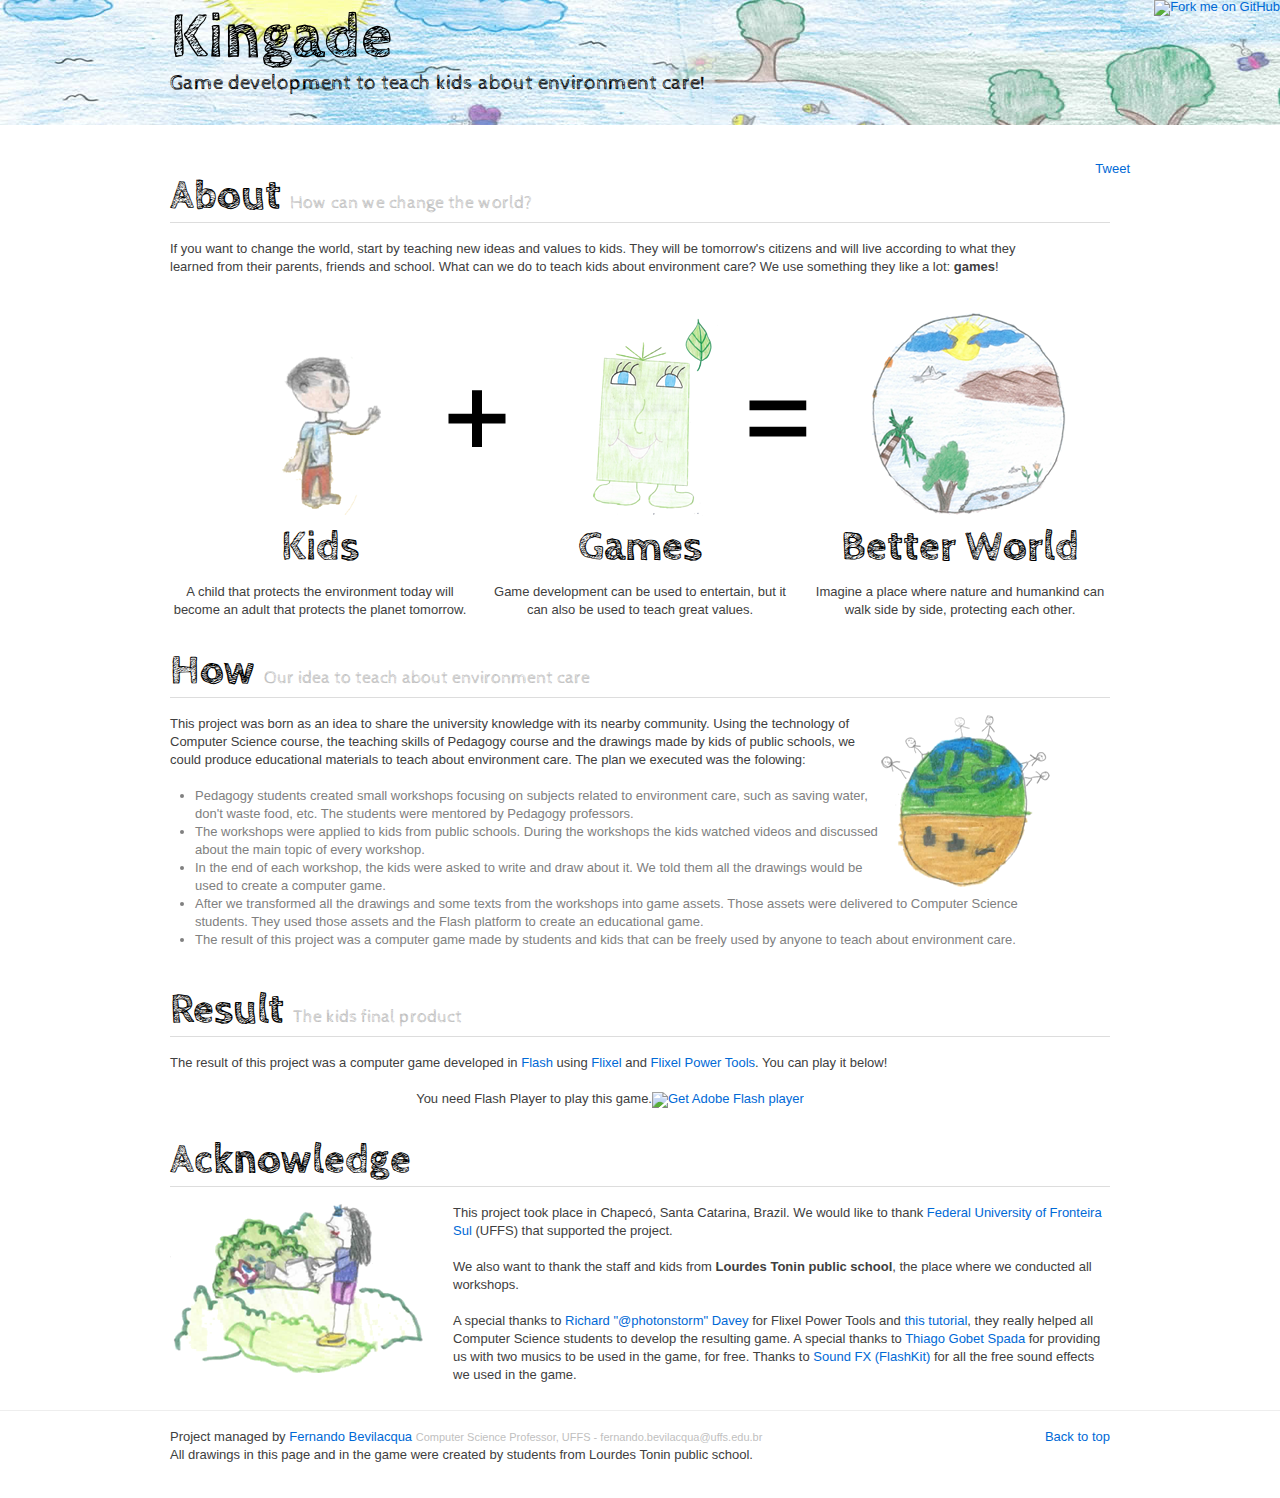
==== index.html @ 9c6450cf "Add SEO/social/analytics stuff." ====
<!DOCTYPE html>
<html lang="en">
  <head>
    <meta charset="utf-8">
    <title>Kingade - game development to teach kids about environment care!</title>
    <meta name="title" content="Kingade">    
    <meta name="description" content="Game development to teach kids about environment care!">
    <meta name="author" content="Fernando Bevilacqua">

    <!-- Le HTML5 shim, for IE6-8 support of HTML elements -->
    <!--[if lt IE 9]>
      <script src="http://html5shim.googlecode.com/svn/trunk/html5.js"></script>
    <![endif]-->
    
    <!-- Le SEO -->
    <link rel="canonical" href="http://kingade.com/" />

    <!-- Le styles -->
	<link href='http://fonts.googleapis.com/css?family=Cabin+Sketch' rel='stylesheet' type='text/css'>
	<link rel="stylesheet" href="bootstrap.min.css">
	<link rel="stylesheet" href="style.css">

    <!-- Le fav and touch icons -->
    <link rel="shortcut icon" type="image/x-icon" href="img/ico/favicon.ico">
    <link rel="apple-touch-icon" href="img/ico/waker-apple-57x57.png">
    <link rel="apple-touch-icon" sizes="72x72" href="img/ico/waker-apple-72x72.png">
    <link rel="apple-touch-icon" sizes="114x114" href="img/ico/waker-apple-114x114.png">
    
	<script type="text/javascript">
	
	  var _gaq = _gaq || [];
	  _gaq.push(['_setAccount', 'UA-10567379-5']);
	  _gaq.push(['_trackPageview']);
	
	  (function() {
	    var ga = document.createElement('script'); ga.type = 'text/javascript'; ga.async = true;
	    ga.src = ('https:' == document.location.protocol ? 'https://ssl' : 'http://www') + '.google-analytics.com/ga.js';
	    var s = document.getElementsByTagName('script')[0]; s.parentNode.insertBefore(ga, s);
	  })();
	
	</script>
	<script src="https://ajax.googleapis.com/ajax/libs/swfobject/2.2/swfobject.js" type="text/javascript"></script>
  </head>

  <body>
	<a href="http://github.com/Dovyski/Kingade" target="_blank"><img style="position: absolute; top: 0; right: 0; border: 0;" src="http://s3.amazonaws.com/github/ribbons/forkme_right_darkblue_121621.png" alt="Fork me on GitHub" /></a>
	
    <!-- Masthead (blueprinty thing)
    ================================================== -->
    <header class="jumbotron masthead" id="overview">
      <div class="inner">
        <div class="container">
          <h1>Kingade</h1>
          <p>Game development to teach kids about environment care!</p>
        </div><!-- /container -->
      </div>
    </header>

    <div class="container">
		<section id="about">
		   <div class="span16 social">
		   	 <g:plusone size="medium" href="http://kingade.com"></g:plusone>
				
			  <a href="https://twitter.com/share" class="twitter-share-button" data-via="as3gamegears" data-related="as3gamegears">Tweet</a>
			  <script>!function(d,s,id){var js,fjs=d.getElementsByTagName(s)[0];if(!d.getElementById(id)){js=d.createElement(s);js.id=id;js.src="http://platform.twitter.com/widgets.js";fjs.parentNode.insertBefore(js,fjs);}}(document,"script","twitter-wjs");</script>
	      </div>
	      
		  <div class="page-header">
		    <h1>About <small>How can we change the world?</small></h1>
		  </div>
		  <div class="row">
		    <div class="span15">
		      If you want to change the world, start by teaching new ideas and values to kids. They will be tomorrow's citizens and will live according to what they learned from their parents, friends and school. What can we do to teach kids about environment care? We use something they like a lot: <strong>games</strong>!<br /><br />
		    </div>
		    <div class="span16">
		      <img src="img/math.png" alt="Kids + Game Development = Better World!" />
		    </div>
		    <div class="span-one-third centered">
		      <h2>Kids</h2><br />
			  <p>A child that protects the environment today will become an adult that protects the planet tomorrow.</p>
		    </div>
		    <div class="span-one-third centered">
		      <h2>Games</h2><br />
		      <p>Game development can be used to entertain, but it can also be used to teach great values.</p>
		    </div>
		    <div class="span-one-third centered">
		      <h2>Better World</h2><br />
		      <p>Imagine a place where nature and humankind can walk side by side, protecting each other.</p>
		    </div>
		  </div><!-- /row -->
		</section>
		
		<section id="how">
		  <div class="page-header">
		    <h1>How <small>Our idea to teach about environment care</small></h1>
		  </div>
		  <div class="row">
		    <div class="span15">
		      <img src="img/small_planet_people.png" alt="We can change the world!" style="float: right;" />
		      This project was born as an idea to share the university knowledge with its nearby community. Using the technology of Computer Science course, the teaching skills of Pedagogy course and the drawings made by kids of public schools, we could produce educational materials to teach about environment care. The plan we executed was the folowing:<br /><br />
		      <ul>
		      	<li>Pedagogy students created small workshops focusing on subjects related to environment care, such as saving water, don't waste food, etc. The students were mentored by Pedagogy professors.</li>
				<li>The workshops were applied to kids from public schools. During the workshops the kids watched videos and discussed about the main topic of every workshop.</li>
				<li>In the end of each workshop, the kids were asked to write and draw about it. We told them all the drawings would be used to create a computer game.</li>
				<li>After we transformed all the drawings and some texts from the workshops into game assets. Those assets were delivered to Computer Science students. They used those assets and the Flash platform to create an educational game.</li>
				<li>The result of this project was a computer game made by students and kids that can be freely used by anyone to teach about environment care.</li>
		      </ul>  
		    </div>
		  </div><!-- /row -->
		</section>
		
		<section id="result">
		  <div class="page-header">
		    <h1>Result <small>The kids final product</small></h1>
		  </div>
		  <div class="row">
		    <div class="span15">
		      The result of this project was a computer game developed in <a href="http://www.adobe.com/products/flashplayer.html" target="_blank">Flash</a> using <a href="http://flixel.org" target="_blank">Flixel</a> and <a href="http://www.photonstorm.com/flixel-power-tools" target="_blank">Flixel Power Tools</a>. You can play it below!<br /><br />   
		    </div>
		    
			<div class="span15" style="text-align: center !important;">
				<div id="altContent">
					<p>You need Flash Player to play this game.<a href="http://www.adobe.com/go/getflashplayer"><img src="http://www.adobe.com/images/shared/download_buttons/get_flash_player.gif"	alt="Get Adobe Flash player" /></a></p>
				</div>
			
				<script type="text/javascript">
					var flashvars = {
						lang: "en"
					};
					var params = {
						menu: "false",
						scale: "noScale",
						allowFullscreen: "true",
						allowScriptAccess: "always",
						bgcolor: "#FFFFFF"
					};
					var attributes = {
						id:"WaterSaverTheMap"
					};
					swfobject.embedSWF("WaterSaver.swf", "altContent", "640", "480", "10.0.0", "expressInstall.swf", flashvars, params, attributes);
				</script>
			</div>
		  </div><!-- /row -->
		</section>
		
		<section id="acknowledge">
		  <div class="page-header">
		    <h1>Acknowledge</h1>
		  </div>
		  <div class="row">
		    <div class="span16">
		      <img src="img/testimonial.png" alt="Acknowledge" style="float: left; margin-right: 30px;" />
		      <p>This project took place in Chapecó, Santa Catarina, Brazil. We would like to thank <a href="http://www.uffs.edu.br" target="_blank">Federal University of Fronteira Sul</a> (UFFS) that supported the project.<br /><br />
		      We also want to thank the staff and kids from <strong>Lourdes Tonin public school</strong>, the place where we conducted all workshops.<br /><br />
		      A special thanks to <a href="https://twitter.com/#!/photonstorm" target="_blank">Richard "@photonstorm" Davey</a> for Flixel Power Tools and <a href="http://www.photonstorm.com/archives/2247/flash-game-dev-tip-12-building-a-retro-platform-game-in-flixel-part-1" target="_blank">this tutorial</a>, they really helped all Computer Science students to develop the resulting game. A special thanks to <a href="http://www.trilhasonora.com/" target="_blank">Thiago Gobet Spada</a> for providing us with two musics to be used in the game, for free. Thanks to <a href="http://www.flashkit.com/soundfx/" target="_blank">Sound FX (FlashKit)</a> for all the free sound effects we used in the game.</p>
		    </div>
		  </div><!-- /row -->
		</section>
    </div><!-- /container -->

    <footer class="footer">
      <div class="container">
        <p class="pull-right"><a href="#">Back to top</a></p>
        <p>
          Project managed by <a href="http://twitter.com/as3gamegears" target="_blank">Fernando Bevilacqua</a> <small>Computer Science Professor, UFFS - fernando.bevilacqua@uffs.edu.br</small><br />
          All drawings in this page and in the game were created by students from Lourdes Tonin public school.<br />
        </p>
      </div>
    </footer>
    
	<script type="text/javascript">
	  (function() {
	    var po = document.createElement('script'); po.type = 'text/javascript'; po.async = true;
	    po.src = 'https://apis.google.com/js/plusone.js';
	    var s = document.getElementsByTagName('script')[0]; s.parentNode.insertBefore(po, s);
	  })();
	</script>
  </body>
</html>
---- style.css ----
h1,h2,h3,h4 {
	font-family: 'Cabin Sketch', cursive;
	color: #000; 
	font-size: 42px;
}

#overview {
	background: #0000aa url('img/header.jpg');
	padding: 20px 0 5px 0;
	color: #000;
	height: 100px; 
}

#overview h1 { 
	font-size: 64px;
}

#overview p { 
	font-size: 21px;
	font-family: 'Cabin Sketch', cursive;
}

section {
	margin-top: 25px;
}

.centered {
	text-align: center;
}

#quick-start {
	margin-top: 20px;
}

.social {
	margin-top: 10px;
	text-align: right;
}

.footer {
	margin-bottom: 25px;
}
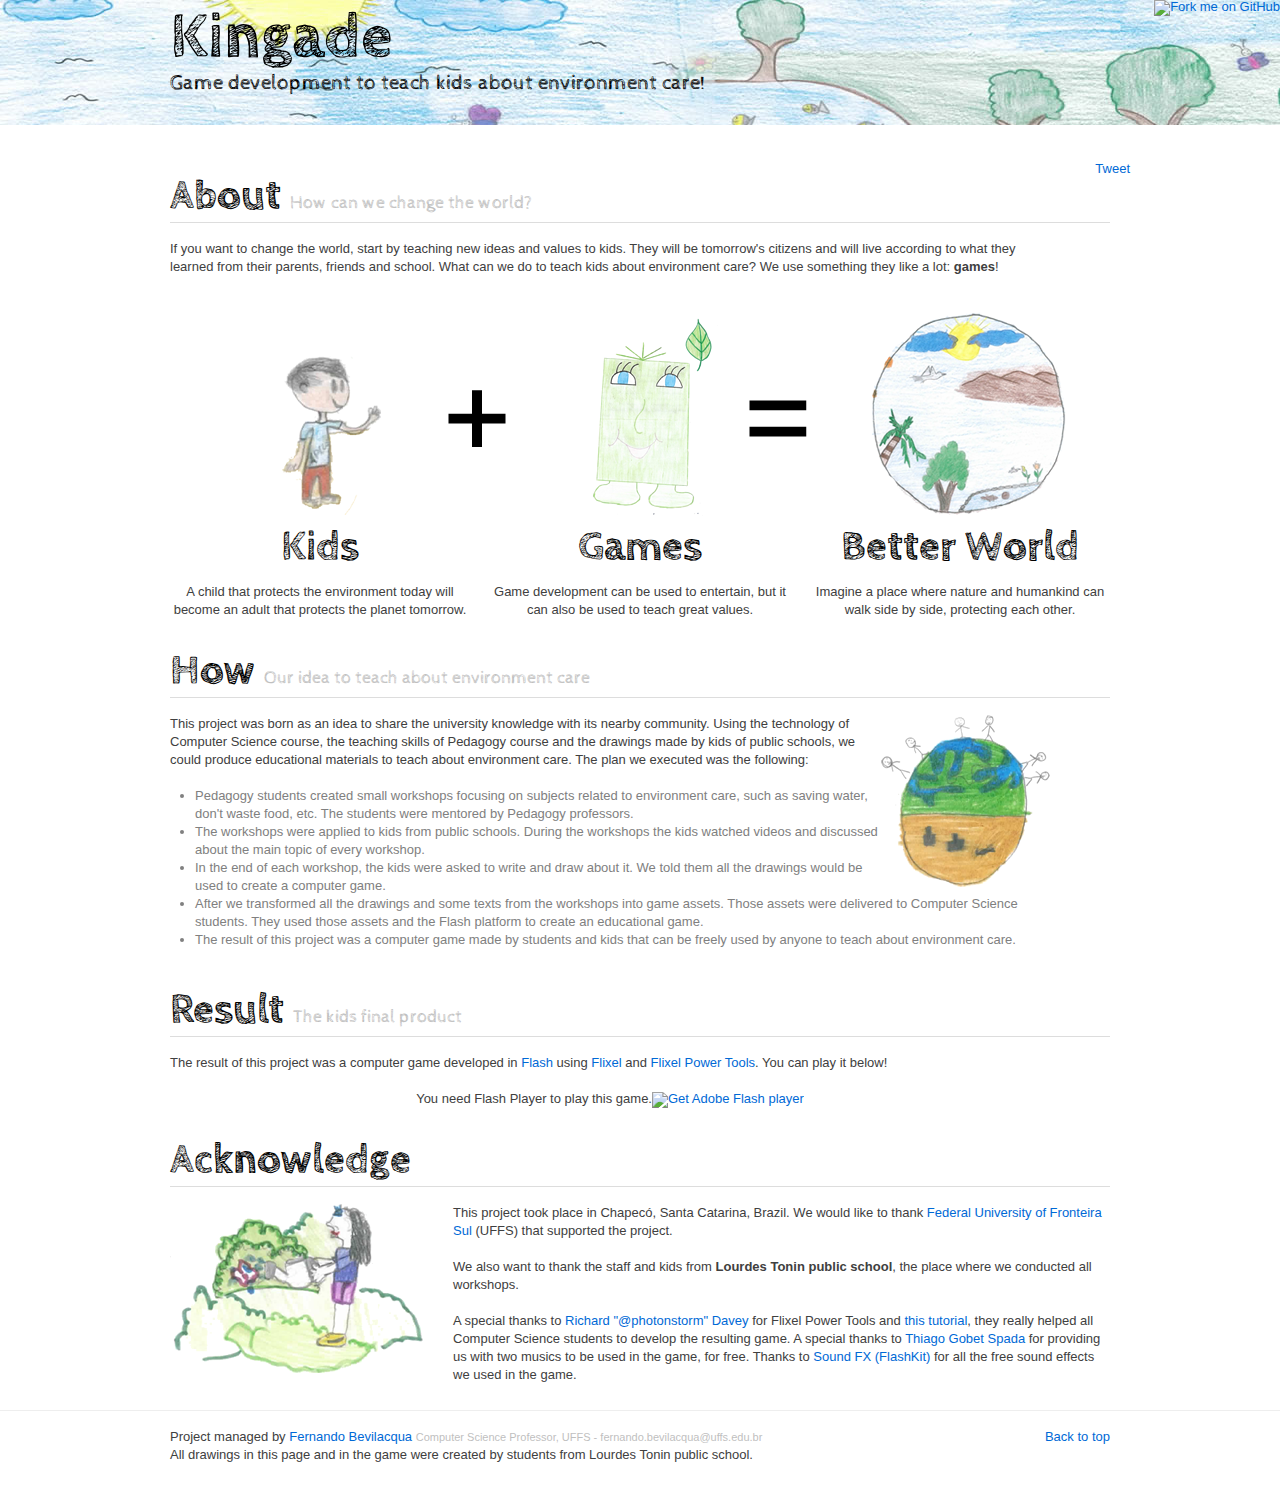
==== commit 2848560f: "Language for pt-br and favicon." ====
--- a/index.html
+++ b/index.html
@@ -23,9 +23,6 @@
 
     <!-- Le fav and touch icons -->
     <link rel="shortcut icon" type="image/x-icon" href="img/ico/favicon.ico">
-    <link rel="apple-touch-icon" href="img/ico/waker-apple-57x57.png">
-    <link rel="apple-touch-icon" sizes="72x72" href="img/ico/waker-apple-72x72.png">
-    <link rel="apple-touch-icon" sizes="114x114" href="img/ico/waker-apple-114x114.png">
     
 	<script type="text/javascript">
 	
@@ -98,7 +95,7 @@
 		  <div class="row">
 		    <div class="span15">
 		      <img src="img/small_planet_people.png" alt="We can change the world!" style="float: right;" />
-		      This project was born as an idea to share the university knowledge with its nearby community. Using the technology of Computer Science course, the teaching skills of Pedagogy course and the drawings made by kids of public schools, we could produce educational materials to teach about environment care. The plan we executed was the folowing:<br /><br />
+		      This project was born as an idea to share the university knowledge with its nearby community. Using the technology of Computer Science course, the teaching skills of Pedagogy course and the drawings made by kids of public schools, we could produce educational materials to teach about environment care. The plan we executed was the following:<br /><br />
 		      <ul>
 		      	<li>Pedagogy students created small workshops focusing on subjects related to environment care, such as saving water, don't waste food, etc. The students were mentored by Pedagogy professors.</li>
 				<li>The workshops were applied to kids from public schools. During the workshops the kids watched videos and discussed about the main topic of every workshop.</li>
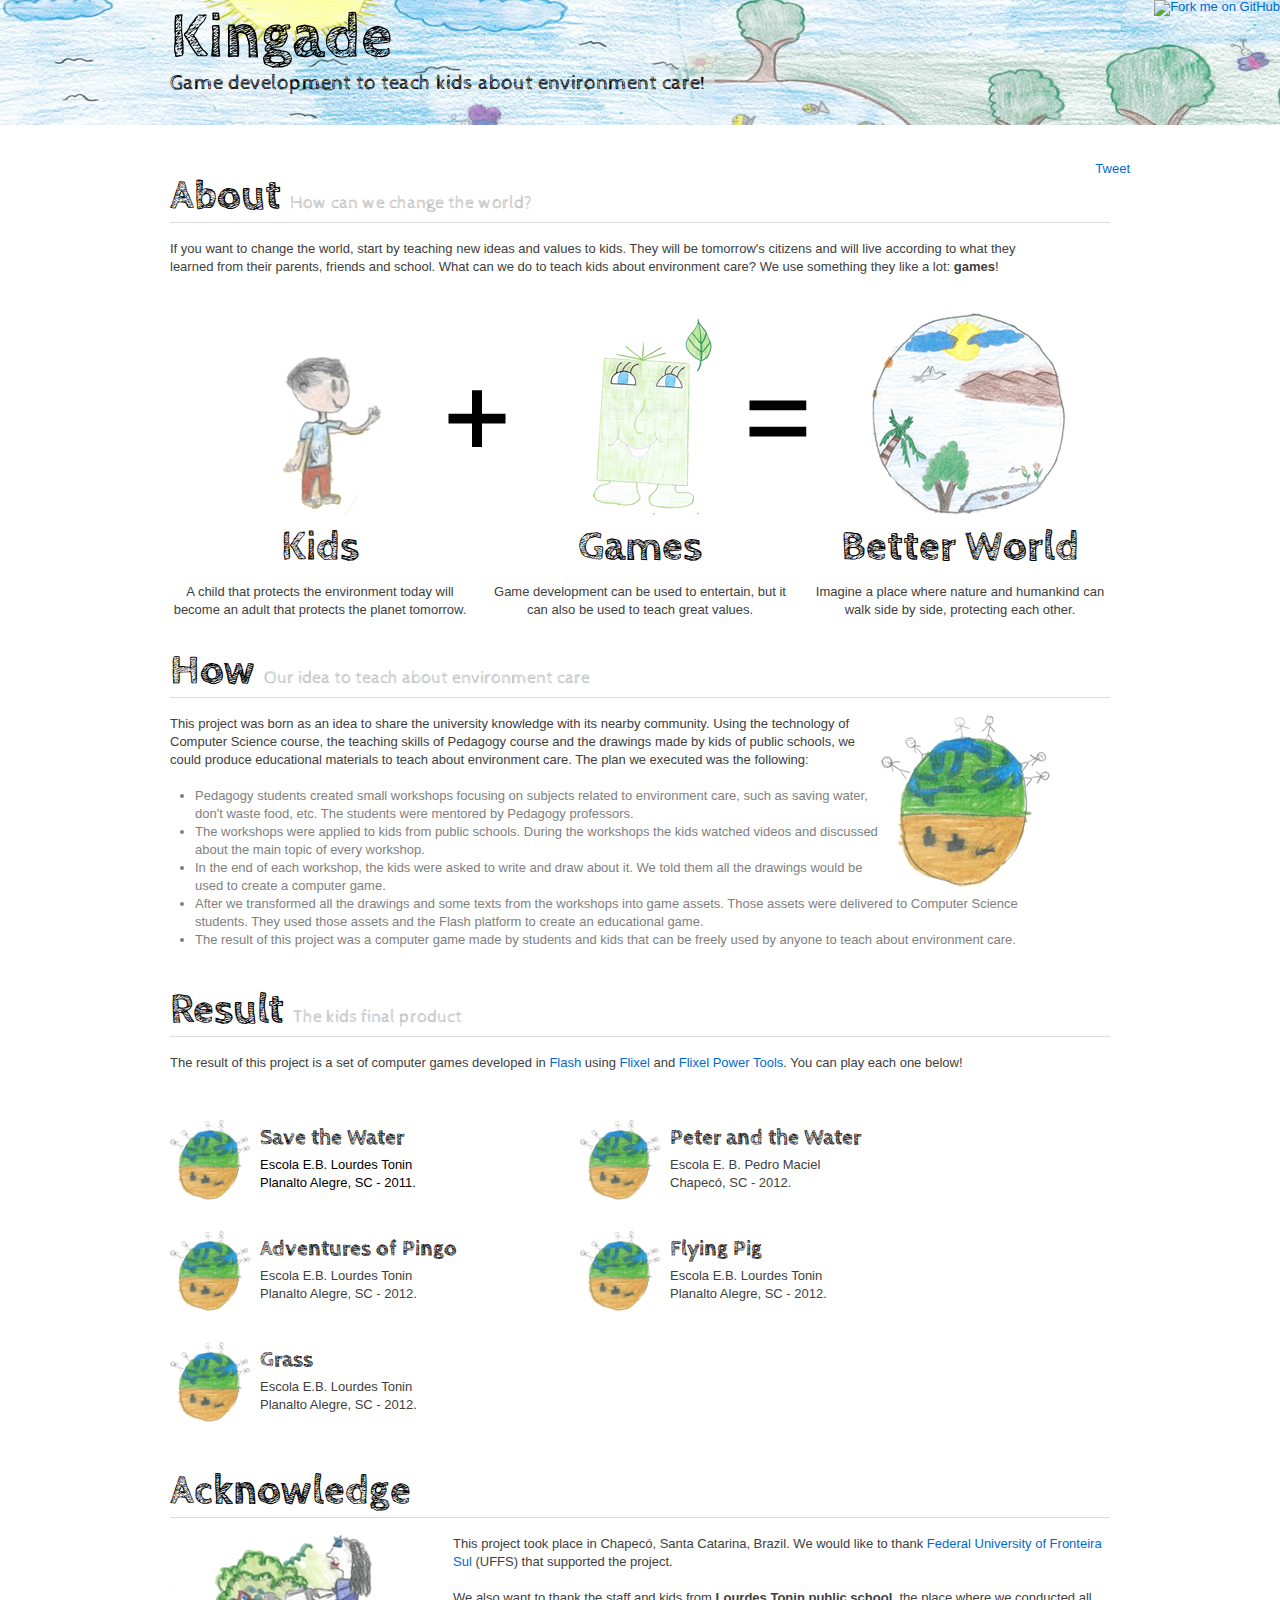
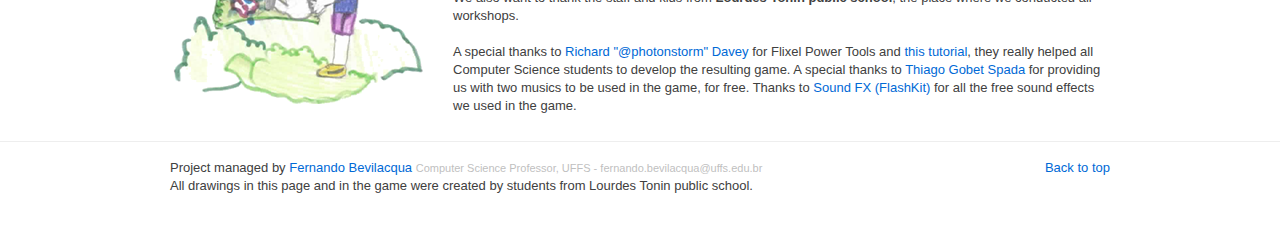
==== commit cd905ff6: "New page structure." ====
--- a/index.html
+++ b/index.html
@@ -113,31 +113,53 @@
 		  </div>
 		  <div class="row">
 		    <div class="span15">
-		      The result of this project was a computer game developed in <a href="http://www.adobe.com/products/flashplayer.html" target="_blank">Flash</a> using <a href="http://flixel.org" target="_blank">Flixel</a> and <a href="http://www.photonstorm.com/flixel-power-tools" target="_blank">Flixel Power Tools</a>. You can play it below!<br /><br />   
+		      The result of this project is a set of computer games developed in <a href="http://www.adobe.com/products/flashplayer.html" target="_blank">Flash</a> using <a href="http://flixel.org" target="_blank">Flixel</a> and <a href="http://www.photonstorm.com/flixel-power-tools" target="_blank">Flixel Power Tools</a>. You can play each one below!<br /><br />   
 		    </div>
-		    
-			<div class="span15" style="text-align: center !important;">
-				<div id="altContent">
-					<p>You need Flash Player to play this game.<a href="http://www.adobe.com/go/getflashplayer"><img src="http://www.adobe.com/images/shared/download_buttons/get_flash_player.gif"	alt="Get Adobe Flash player" /></a></p>
-				</div>
-			
-				<script type="text/javascript">
-					var flashvars = {
-						lang: "en"
-					};
-					var params = {
-						menu: "false",
-						scale: "noScale",
-						allowFullscreen: "true",
-						allowScriptAccess: "always",
-						bgcolor: "#FFFFFF"
-					};
-					var attributes = {
-						id:"WaterSaverTheMap"
-					};
-					swfobject.embedSWF("WaterSaver.swf", "altContent", "640", "480", "10.0.0", "expressInstall.swf", flashvars, params, attributes);
-				</script>
-			</div>
+		  </div><!-- /row -->
+		  <div class="row">
+		    <div class="span14">
+		      <div class="game">
+			    <a href="./games/salveaagua/">
+			    <img src="./img/small_planet_people.png" width="80" height="80" border="0" title="Save the Water!" />   
+			    <span>
+			      <h3>Save the Water</h3>
+			      <p>Escola E.B. Lourdes Tonin <br />Planalto Alegre, SC - 2011.</p>   
+			    </span>
+			    </a>
+		      </div>   
+		      
+		      <div class="game">
+			    <img src="./img/small_planet_people.png" width="80" height="80" border="0" title="Game title" />   
+			    <span>
+			      <h3>Peter and the Water</h3>
+			      <p>Escola E. B. Pedro Maciel <br />Chapecó, SC - 2012.</p>   
+			    </span>
+		      </div>   
+		      
+		      <div class="game">
+			    <img src="./img/small_planet_people.png" width="80" height="80" border="0" title="Game title" />   
+			    <span>
+			      <h3>Adventures of Pingo</h3>
+			      <p>Escola E.B. Lourdes Tonin <br />Planalto Alegre, SC - 2012.</p>   
+			    </span>
+		      </div> 
+		      
+		      <div class="game">
+			    <img src="./img/small_planet_people.png" width="80" height="80" border="0" title="Game title" />   
+			    <span>
+			      <h3>Flying Pig</h3>
+			      <p>Escola E.B. Lourdes Tonin <br />Planalto Alegre, SC - 2012.</p>   
+			    </span>
+		      </div>   
+		      
+		      <div class="game">
+			    <img src="./img/small_planet_people.png" width="80" height="80" border="0" title="Game title" />   
+			    <span>
+			      <h3>Grass</h3>
+			      <p>Escola E.B. Lourdes Tonin <br />Planalto Alegre, SC - 2012.</p>   
+			    </span>
+		      </div> 
+		    </div>
 		  </div><!-- /row -->
 		</section>
 		
--- a/style.css
+++ b/style.css
@@ -2,6 +2,10 @@
 	font-family: 'Cabin Sketch', cursive;
 	color: #000; 
 	font-size: 42px;
+}
+
+h3,h4 {
+	font-size: 22px;
 }
 
 #overview {
@@ -18,6 +22,10 @@
 #overview p { 
 	font-size: 21px;
 	font-family: 'Cabin Sketch', cursive;
+}
+
+#acknowledge {
+	margin-top: 50px;
 }
 
 section {
@@ -39,4 +47,23 @@
 
 .footer {
 	margin-bottom: 25px;
+}
+
+.game {
+	width: 50%;
+	float: left;
+	margin-top: 30px;
+}
+
+.game img {
+	float: left;
+	margin-right: 10px;
+}
+
+.game a:link,
+.game a:hover,
+.game a:visited,
+.game a:active {
+	text-decoration: none;
+	color: black;
 }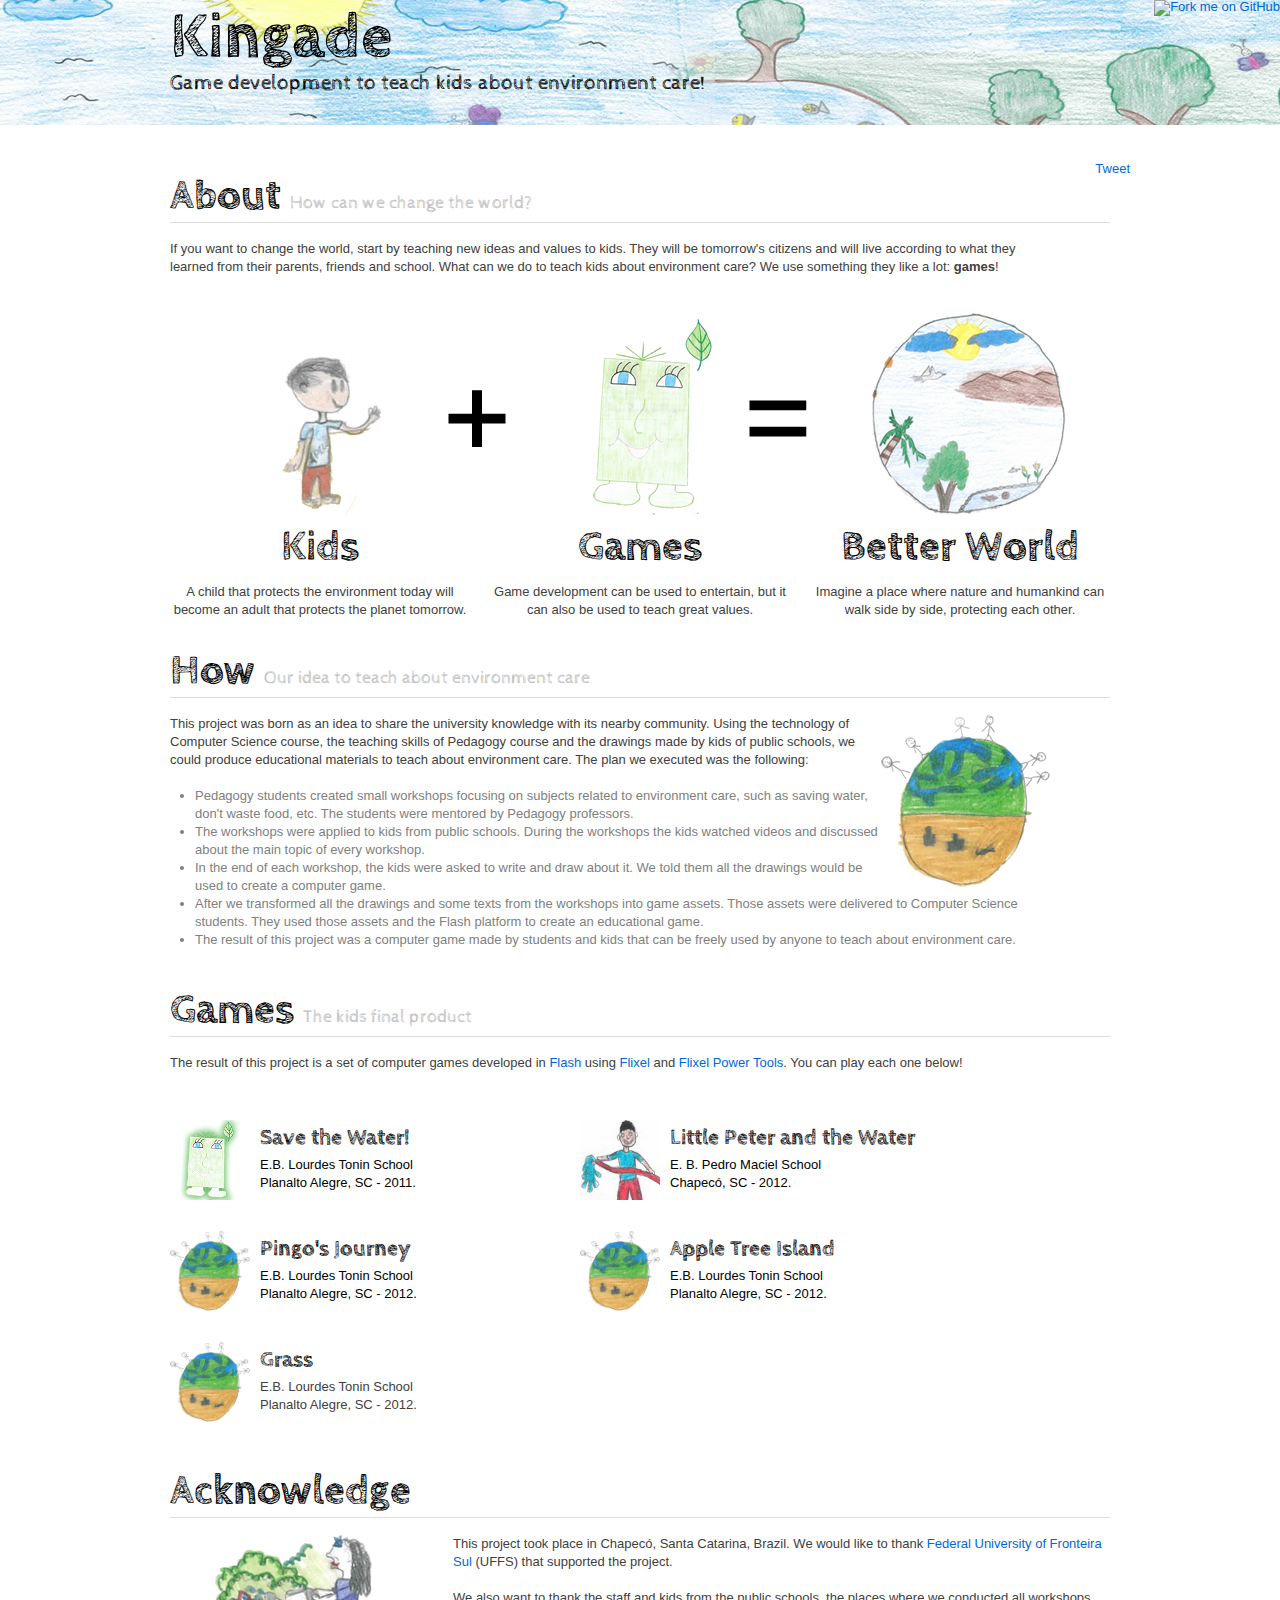
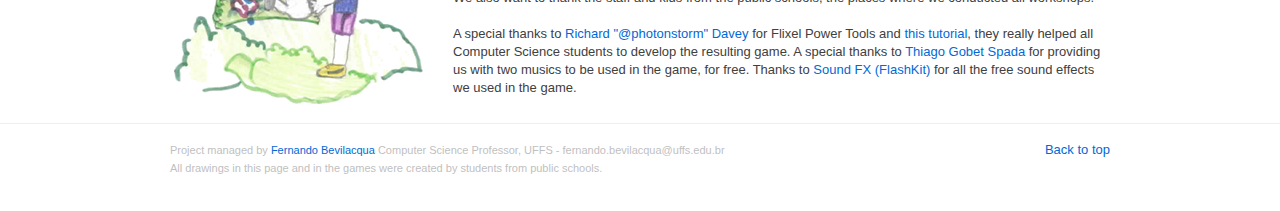
==== commit b4f0e012: "New content (games made in 2012)." ====
--- a/index.html
+++ b/index.html
@@ -109,7 +109,7 @@
 		
 		<section id="result">
 		  <div class="page-header">
-		    <h1>Result <small>The kids final product</small></h1>
+		    <h1>Games <small>The kids final product</small></h1>
 		  </div>
 		  <div class="row">
 		    <div class="span15">
@@ -120,43 +120,49 @@
 		    <div class="span14">
 		      <div class="game">
 			    <a href="./games/salveaagua/">
-			    <img src="./img/small_planet_people.png" width="80" height="80" border="0" title="Save the Water!" />   
-			    <span>
-			      <h3>Save the Water</h3>
-			      <p>Escola E.B. Lourdes Tonin <br />Planalto Alegre, SC - 2011.</p>   
-			    </span>
+				    <img src="./img/thumbs/watersaver.png" width="80" height="80" border="0" title="Save the Water!" />   
+				    <span>
+				      <h3>Save the Water!</h3>
+				      <p>E.B. Lourdes Tonin School<br />Planalto Alegre, SC - 2011.</p>   
+				    </span>
 			    </a>
 		      </div>   
 		      
 		      <div class="game">
-			    <img src="./img/small_planet_people.png" width="80" height="80" border="0" title="Game title" />   
-			    <span>
-			      <h3>Peter and the Water</h3>
-			      <p>Escola E. B. Pedro Maciel <br />Chapecó, SC - 2012.</p>   
-			    </span>
+		      	<a href="./games/pedrinho/">
+				    <img src="./img/thumbs/pedrinho.png" width="80" height="80" border="0" title="Little Peter and the Water" />   
+				    <span>
+				      <h3>Little Peter and the Water</h3>
+				      <p>E. B. Pedro Maciel School<br />Chapecó, SC - 2012.</p>   
+				    </span>
+			    </a>
 		      </div>   
 		      
 		      <div class="game">
-			    <img src="./img/small_planet_people.png" width="80" height="80" border="0" title="Game title" />   
-			    <span>
-			      <h3>Adventures of Pingo</h3>
-			      <p>Escola E.B. Lourdes Tonin <br />Planalto Alegre, SC - 2012.</p>   
-			    </span>
+		      	<a href="./games/pingo/">
+				    <img src="./img/small_planet_people.png" width="80" height="80" border="0" title="Pingo's Journey" />   
+				    <span>
+				      <h3>Pingo's Journey </h3>
+				      <p>E.B. Lourdes Tonin School<br />Planalto Alegre, SC - 2012.</p>   
+				    </span>
+				</a>
 		      </div> 
 		      
 		      <div class="game">
-			    <img src="./img/small_planet_people.png" width="80" height="80" border="0" title="Game title" />   
-			    <span>
-			      <h3>Flying Pig</h3>
-			      <p>Escola E.B. Lourdes Tonin <br />Planalto Alegre, SC - 2012.</p>   
-			    </span>
+		      	<a href="./games/ilha/">
+				    <img src="./img/small_planet_people.png" width="80" height="80" border="0" title="Apple Tree Island" />   
+				    <span>
+				      <h3>Apple Tree Island</h3>
+				      <p>E.B. Lourdes Tonin School<br />Planalto Alegre, SC - 2012.</p>   
+				    </span>
+				</a>
 		      </div>   
 		      
 		      <div class="game">
 			    <img src="./img/small_planet_people.png" width="80" height="80" border="0" title="Game title" />   
 			    <span>
 			      <h3>Grass</h3>
-			      <p>Escola E.B. Lourdes Tonin <br />Planalto Alegre, SC - 2012.</p>   
+			      <p>E.B. Lourdes Tonin School<br />Planalto Alegre, SC - 2012.</p>   
 			    </span>
 		      </div> 
 		    </div>
@@ -171,7 +177,7 @@
 		    <div class="span16">
 		      <img src="img/testimonial.png" alt="Acknowledge" style="float: left; margin-right: 30px;" />
 		      <p>This project took place in Chapecó, Santa Catarina, Brazil. We would like to thank <a href="http://www.uffs.edu.br" target="_blank">Federal University of Fronteira Sul</a> (UFFS) that supported the project.<br /><br />
-		      We also want to thank the staff and kids from <strong>Lourdes Tonin public school</strong>, the place where we conducted all workshops.<br /><br />
+		      We also want to thank the staff and kids from the public schools, the places where we conducted all workshops.<br /><br />
 		      A special thanks to <a href="https://twitter.com/#!/photonstorm" target="_blank">Richard "@photonstorm" Davey</a> for Flixel Power Tools and <a href="http://www.photonstorm.com/archives/2247/flash-game-dev-tip-12-building-a-retro-platform-game-in-flixel-part-1" target="_blank">this tutorial</a>, they really helped all Computer Science students to develop the resulting game. A special thanks to <a href="http://www.trilhasonora.com/" target="_blank">Thiago Gobet Spada</a> for providing us with two musics to be used in the game, for free. Thanks to <a href="http://www.flashkit.com/soundfx/" target="_blank">Sound FX (FlashKit)</a> for all the free sound effects we used in the game.</p>
 		    </div>
 		  </div><!-- /row -->
@@ -182,8 +188,8 @@
       <div class="container">
         <p class="pull-right"><a href="#">Back to top</a></p>
         <p>
-          Project managed by <a href="http://twitter.com/as3gamegears" target="_blank">Fernando Bevilacqua</a> <small>Computer Science Professor, UFFS - fernando.bevilacqua@uffs.edu.br</small><br />
-          All drawings in this page and in the game were created by students from Lourdes Tonin public school.<br />
+          <small>Project managed by <a href="http://twitter.com/as3gamegears" target="_blank">Fernando Bevilacqua</a> Computer Science Professor, UFFS - fernando.bevilacqua@uffs.edu.br<br />
+          All drawings in this page and in the games were created by students from public schools.<br /></small>
         </p>
       </div>
     </footer>
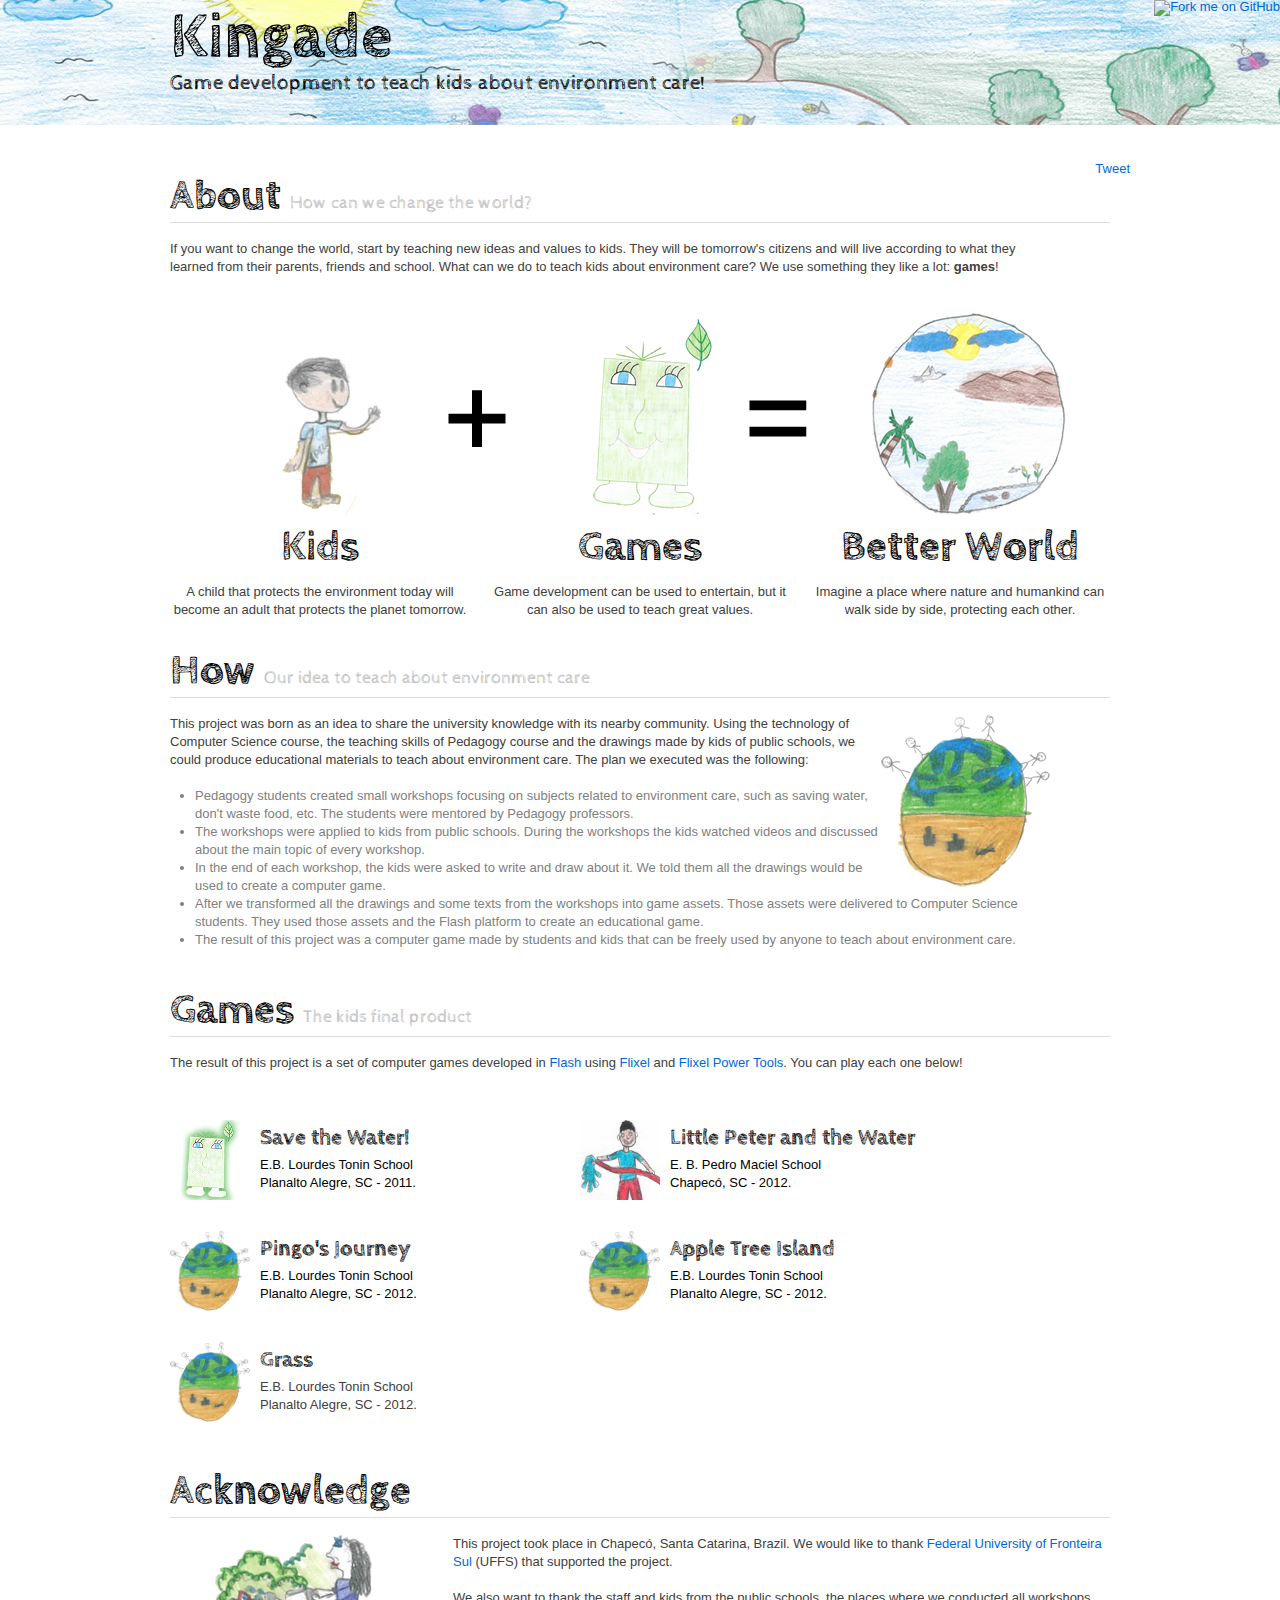
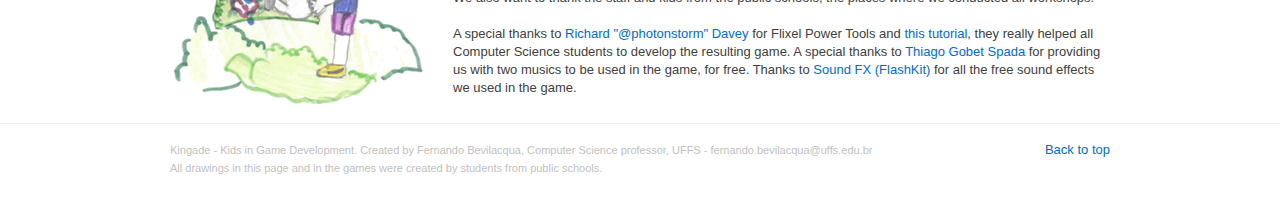
==== commit ee8ac55a: "A few text tweaks." ====
--- a/index.html
+++ b/index.html
@@ -19,7 +19,7 @@
     <!-- Le styles -->
 	<link href='http://fonts.googleapis.com/css?family=Cabin+Sketch' rel='stylesheet' type='text/css'>
 	<link rel="stylesheet" href="bootstrap.min.css">
-	<link rel="stylesheet" href="style.css">
+	<link rel="stylesheet" href="style.css?20121213">
 
     <!-- Le fav and touch icons -->
     <link rel="shortcut icon" type="image/x-icon" href="img/ico/favicon.ico">
@@ -188,7 +188,7 @@
       <div class="container">
         <p class="pull-right"><a href="#">Back to top</a></p>
         <p>
-          <small>Project managed by <a href="http://twitter.com/as3gamegears" target="_blank">Fernando Bevilacqua</a> Computer Science Professor, UFFS - fernando.bevilacqua@uffs.edu.br<br />
+          <small>Kingade - Kids in Game Development. Created by Fernando Bevilacqua, Computer Science professor, UFFS - fernando.bevilacqua@uffs.edu.br<br />
           All drawings in this page and in the games were created by students from public schools.<br /></small>
         </p>
       </div>
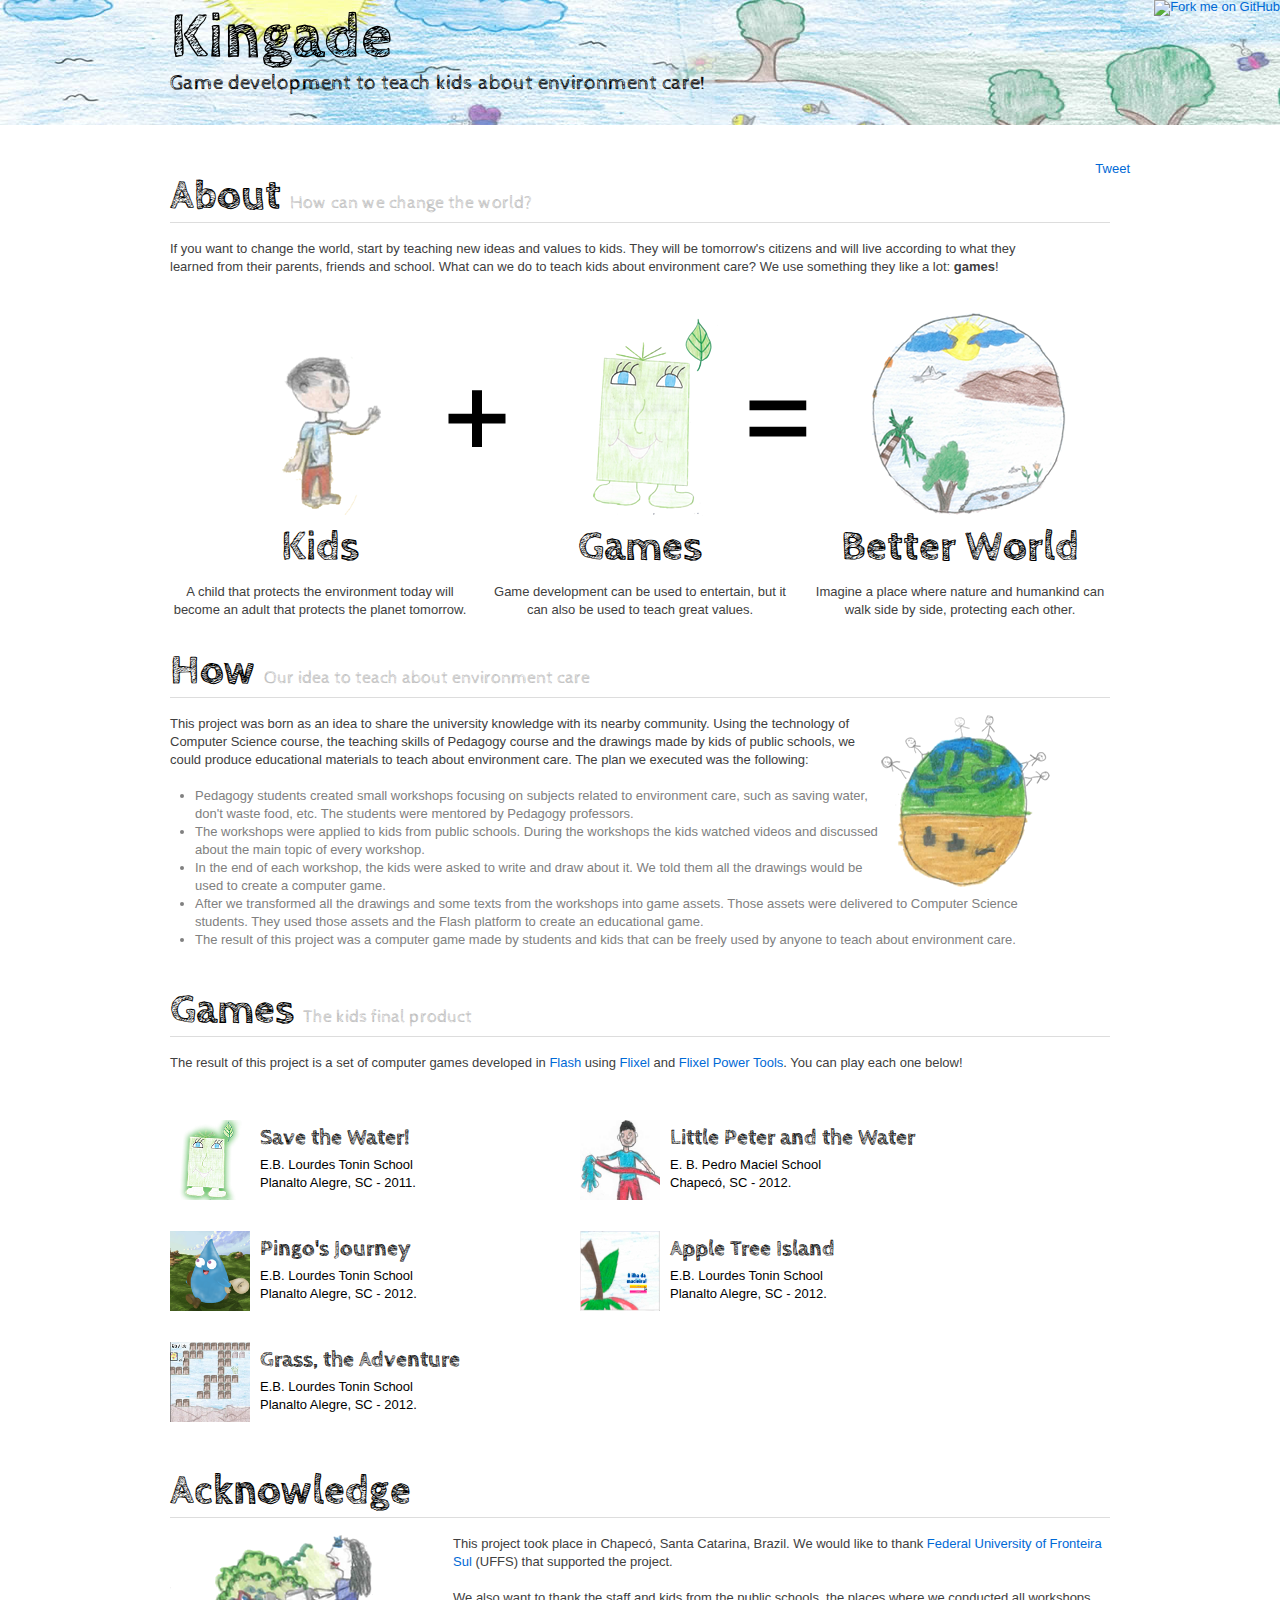
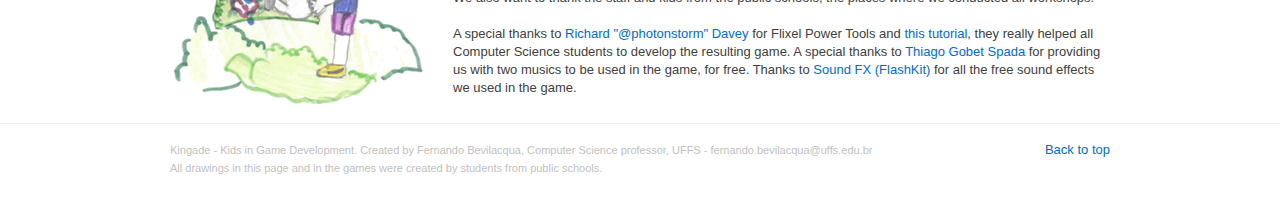
==== commit 93968829: "Adjustments for final content." ====
--- a/index.html
+++ b/index.html
@@ -140,7 +140,7 @@
 		      
 		      <div class="game">
 		      	<a href="./games/pingo/">
-				    <img src="./img/small_planet_people.png" width="80" height="80" border="0" title="Pingo's Journey" />   
+				    <img src="./img/thumbs/pingo.png" width="80" height="80" border="0" title="Pingo's Journey" />   
 				    <span>
 				      <h3>Pingo's Journey </h3>
 				      <p>E.B. Lourdes Tonin School<br />Planalto Alegre, SC - 2012.</p>   
@@ -150,7 +150,7 @@
 		      
 		      <div class="game">
 		      	<a href="./games/ilha/">
-				    <img src="./img/small_planet_people.png" width="80" height="80" border="0" title="Apple Tree Island" />   
+				    <img src="./img/thumbs/ilha.png" width="80" height="80" border="0" title="Apple Tree Island" />   
 				    <span>
 				      <h3>Apple Tree Island</h3>
 				      <p>E.B. Lourdes Tonin School<br />Planalto Alegre, SC - 2012.</p>   
@@ -159,11 +159,13 @@
 		      </div>   
 		      
 		      <div class="game">
-			    <img src="./img/small_planet_people.png" width="80" height="80" border="0" title="Game title" />   
-			    <span>
-			      <h3>Grass</h3>
-			      <p>E.B. Lourdes Tonin School<br />Planalto Alegre, SC - 2012.</p>   
-			    </span>
+		        <a href="./games/grass/">
+				    <img src="./img/thumbs/grass.png" width="80" height="80" border="0" title="Game title" />   
+				    <span>
+				      <h3>Grass, the Adventure</h3>
+				      <p>E.B. Lourdes Tonin School<br />Planalto Alegre, SC - 2012.</p>   
+				    </span>
+				</a>
 		      </div> 
 		    </div>
 		  </div><!-- /row -->
